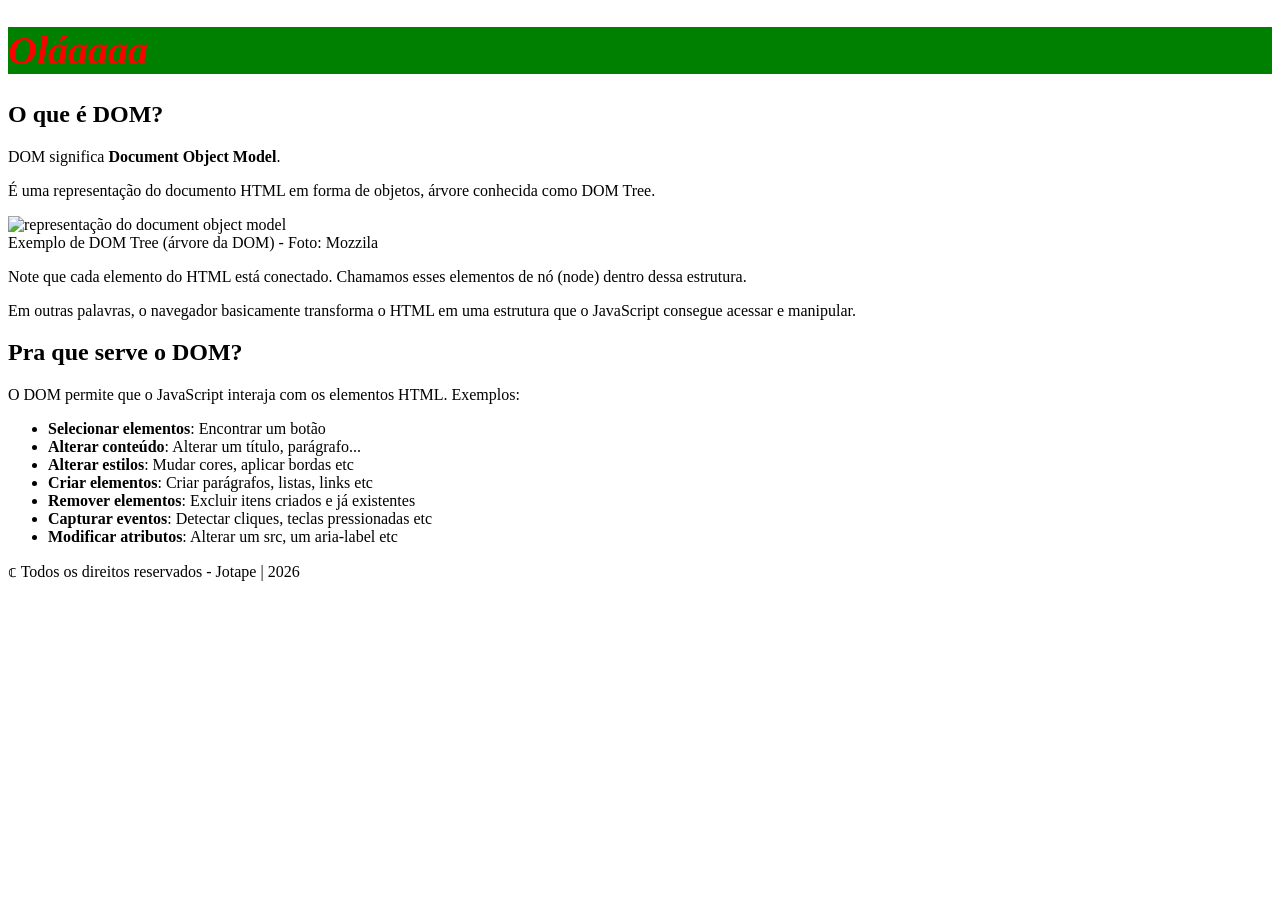
==== anotacoes.html @ c30238a9 "feat: Adiciona página com estrutura HTML e exemplos de DOM" ====
<!doctype html>
<html lang="pt-br">
  <head>
    <meta charset="UTF-8" />
    <meta name="viewport" content="width=device-width, initial-scale=1.0" />
    <title>Sobre a DOM</title>

    <link rel="stylesheet" href="style.css" />
  </head>
  <body>
    <header>
      <h1 id="titulo-principal">Conhecendo a DOM</h1>
    </header>

    <main>
      <section>
        <h2>O que é DOM?</h2>
        <p>DOM significa <strong>Document Object Model</strong>.</p>

        <p>
          É uma representação do documento HTML em forma de objetos, árvore
          conhecida como DOM Tree.
        </p>

        <figcaption>
          <img
            src="https://developer.mozilla.org/en-US/docs/Web/API/Document_Object_Model/example-dom-tree.svg"
            alt="representação do document object model"
          />
          <figcaption>
            Exemplo de DOM Tree (árvore da DOM) - Foto: Mozzila
          </figcaption>
        </figcaption>

        <p>
          Note que cada elemento do HTML está conectado. Chamamos esses
          elementos de nó (node) dentro dessa estrutura.
        </p>

        <p>
          Em outras palavras, o navegador basicamente transforma o HTML em uma
          estrutura que o JavaScript consegue acessar e manipular.
        </p>
      </section>

      <section>
        <h2>Pra que serve o DOM?</h2>
        <p>
          O DOM permite que o JavaScript interaja com os elementos HTML.
          Exemplos:
        </p>
        <ul>
          <li><strong>Selecionar elementos</strong>: Encontrar um botão</li>
          <li>
            <strong>Alterar conteúdo</strong>: Alterar um título, parágrafo...
          </li>
          <li>
            <strong>Alterar estilos</strong>: Mudar cores, aplicar bordas etc
          </li>
          <li>
            <strong>Criar elementos</strong>: Criar parágrafos, listas, links
            etc
          </li>
          <li>
            <strong>Remover elementos</strong>: Excluir itens criados e já
            existentes
          </li>
          <li>
            <strong>Capturar eventos</strong>: Detectar cliques, teclas
            pressionadas etc
          </li>
          <li>
            <strong>Modificar atributos</strong>: Alterar um src, um aria-label
            etc
          </li>
        </ul>
      </section>
    </main>

    <footer>
      <p>&copf; Todos os direitos reservados - Jotape | 2026</p>
    </footer>

    <!-- ÁREA DE PRATICA -->
    <script>
      // Capturando elementos
      const tituloPrincipal = document.getElementById("titulo-principal");

      tituloPrincipal.textContent = "Aprendendo JavaScript";

      tituloPrincipal.innerHTML = "<em> Oláaaaa </em>";

      tituloPrincipal.style.color = "red";
      tituloPrincipal.style.backgroundColor = "green";
      tituloPrincipal.style.fontSize = "2.5rem";

      // Capturando mais de um elemento
      const sections = document.querySelector("section");
      console.log(sections)
    </script>
  </body>
</html>
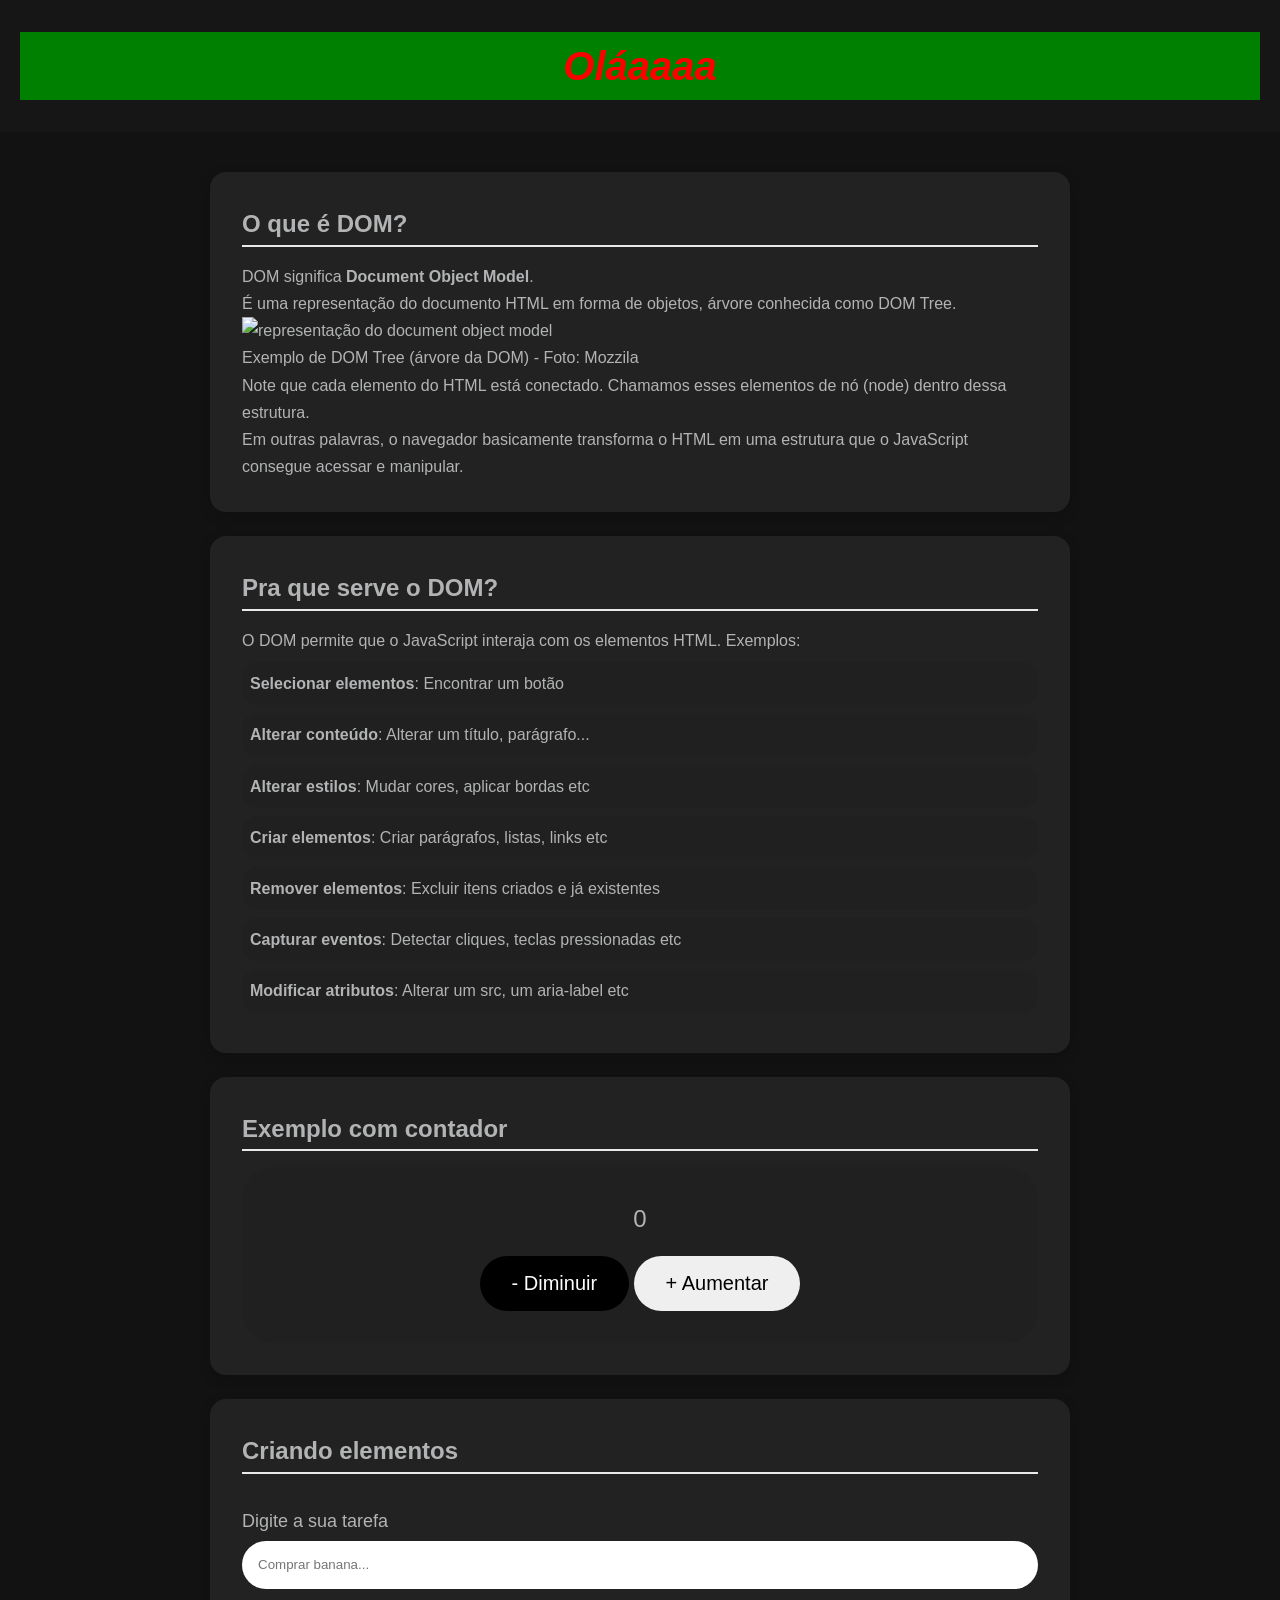
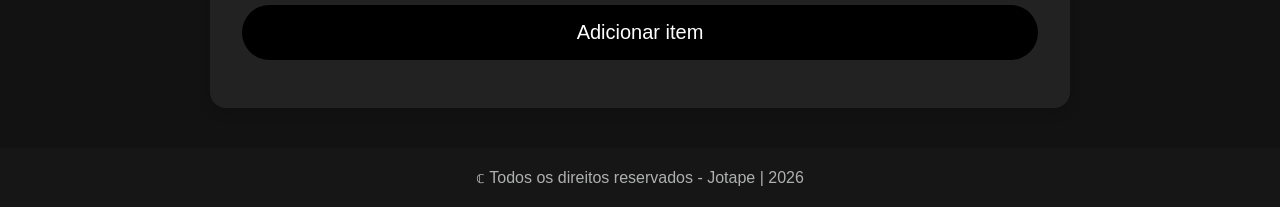
==== commit c2abd939: "feat: Adiciona botões e estilização" ====
--- a/anotacoes.html
+++ b/anotacoes.html
@@ -75,6 +75,28 @@
           </li>
         </ul>
       </section>
+
+      <section>
+        <h2>Exemplo com contador</h2>
+
+        <div class="container-contador">
+          <p id="contador">0</p>
+          <button id="diminuir">- Diminuir</button>
+          <button id="aumentar">+ Aumentar</button>
+        </div>
+      </section>
+
+      <section class="criar-elementos">
+        <h2>Criando elementos</h2>
+        <form>
+          <label for="tarefa"> Digite a sua tarefa </label>
+          <input type="text" id="tarefa" placeholder="Comprar banana..." />
+
+          <button id="adicionar-item">Adicionar item</button>
+        </form>
+
+        <ul id="lista"></ul>
+      </section>
     </main>
 
     <footer>
@@ -95,8 +117,42 @@
       tituloPrincipal.style.fontSize = "2.5rem";
 
       // Capturando mais de um elemento
-      const sections = document.querySelector("section");
-      console.log(sections)
+      const sections = document.querySelectorAll("section");
+      sections.forEach(function (section) {
+        section.style.backgroundColor = "#222222";
+      });
+      console.log(sections);
+
+      // Exemplo de contador
+      const contador = document.getElementById("contador");
+      const btnAumentar = document.querySelector("#aumentar");
+      const btnDiminuir = document.querySelector("#diminuir");
+
+      let numero = 0;
+
+      btnAumentar.addEventListener("click", function () {
+        numero++;
+
+        contador.textContent = numero;
+      });
+
+      btnDiminuir.addEventListener("click", () => {
+        numero--;
+        contador.textContent = numero;
+      });
+
+      // Criando elementos
+      const lista = document.querySelector("#lista");
+      const botao = document.querySelector("#adicionar-item");
+
+      botao.addEventListener("click", function () {
+        // 1 - Cria elemento
+        const itemLista = document.createElement("li");
+        // 2 - Atualiza elemento com conteúdo
+        itemLista.textContent = "Estudar Eventos do JavaScript";
+        // 3 - Anexa/insere/adicionar item a lista
+        lista.appendChild(itemLista);
+      });
     </script>
   </body>
 </html>
--- a/style.css
+++ b/style.css
@@ -0,0 +1,122 @@
+* {
+  margin: 0;
+  padding: 0;
+  box-sizing: border-box;
+}
+
+body {
+  font-family: sans-serif;
+  background-color: #121212;
+  color: #f3f5f7b0;
+  line-height: 1.7;
+}
+
+header {
+  background-color: #161616;
+  color: #f3f5f7b0;
+  text-align: center;
+  padding: 2rem 1.25rem;
+}
+
+header h1 {
+  font-size: 2rem;
+}
+
+main {
+  max-width: 56.25rem;
+  margin: 2.5rem auto;
+  padding: 0 1.25rem;
+}
+
+section {
+  background-color: #161616;
+  border-radius: 1rem;
+  padding: 2rem;
+  margin-bottom: 1.5rem;
+  box-shadow: 0 0.25rem 0.625rem #101010;
+}
+
+h2 {
+  color: #f3f5f7b0;
+  margin-bottom: 1rem;
+  border-bottom: 0.125rem solid #e9e9e9;
+}
+
+figure {
+  margin: 1.5rem 0;
+  text-align: center;
+}
+
+figcaption img {
+  max-width: 100%;
+}
+
+ul li {
+  margin-top: 0.5rem;
+  margin-bottom: 0.5rem;
+  background-color: #202020;
+  padding: 0.5rem;
+  border-radius: 1rem;
+  list-style: none;
+}
+
+footer {
+  background-color: #161616;
+  color: #f3f5f7b0;
+  text-align: center;
+  padding: 1rem;
+}
+
+.container-contador {
+  background-color: #202020;
+  padding: 2rem;
+  border-radius: 2rem;
+  text-align: center;
+}
+
+.container-contador p {
+  font-size: 1.5rem;
+  margin-bottom: 1rem;
+}
+
+.criar-elementos {
+  display: flex;
+  flex-direction: column;
+  gap: 1rem;
+}
+
+form {
+  display: flex;
+  flex-direction: column;
+}
+
+form label {
+  font-size: 1.125rem;
+  margin-bottom: 0.25rem;
+}
+
+form input {
+  height: 3rem;
+  border-radius: 2rem;
+  border: none;
+  margin-bottom: 1rem;
+  padding: 1rem;
+}
+
+button {
+  border-radius: 2rem;
+  border: none;
+  font-size: 1.25rem;
+  padding: 1rem 2rem;
+  cursor: pointer;
+}
+
+button:hover {
+  transform: scale(1.05);
+}
+
+.container-contador button:nth-child(2),
+#adicionar-item {
+  background-color: #000;
+  color: #fff;
+}
